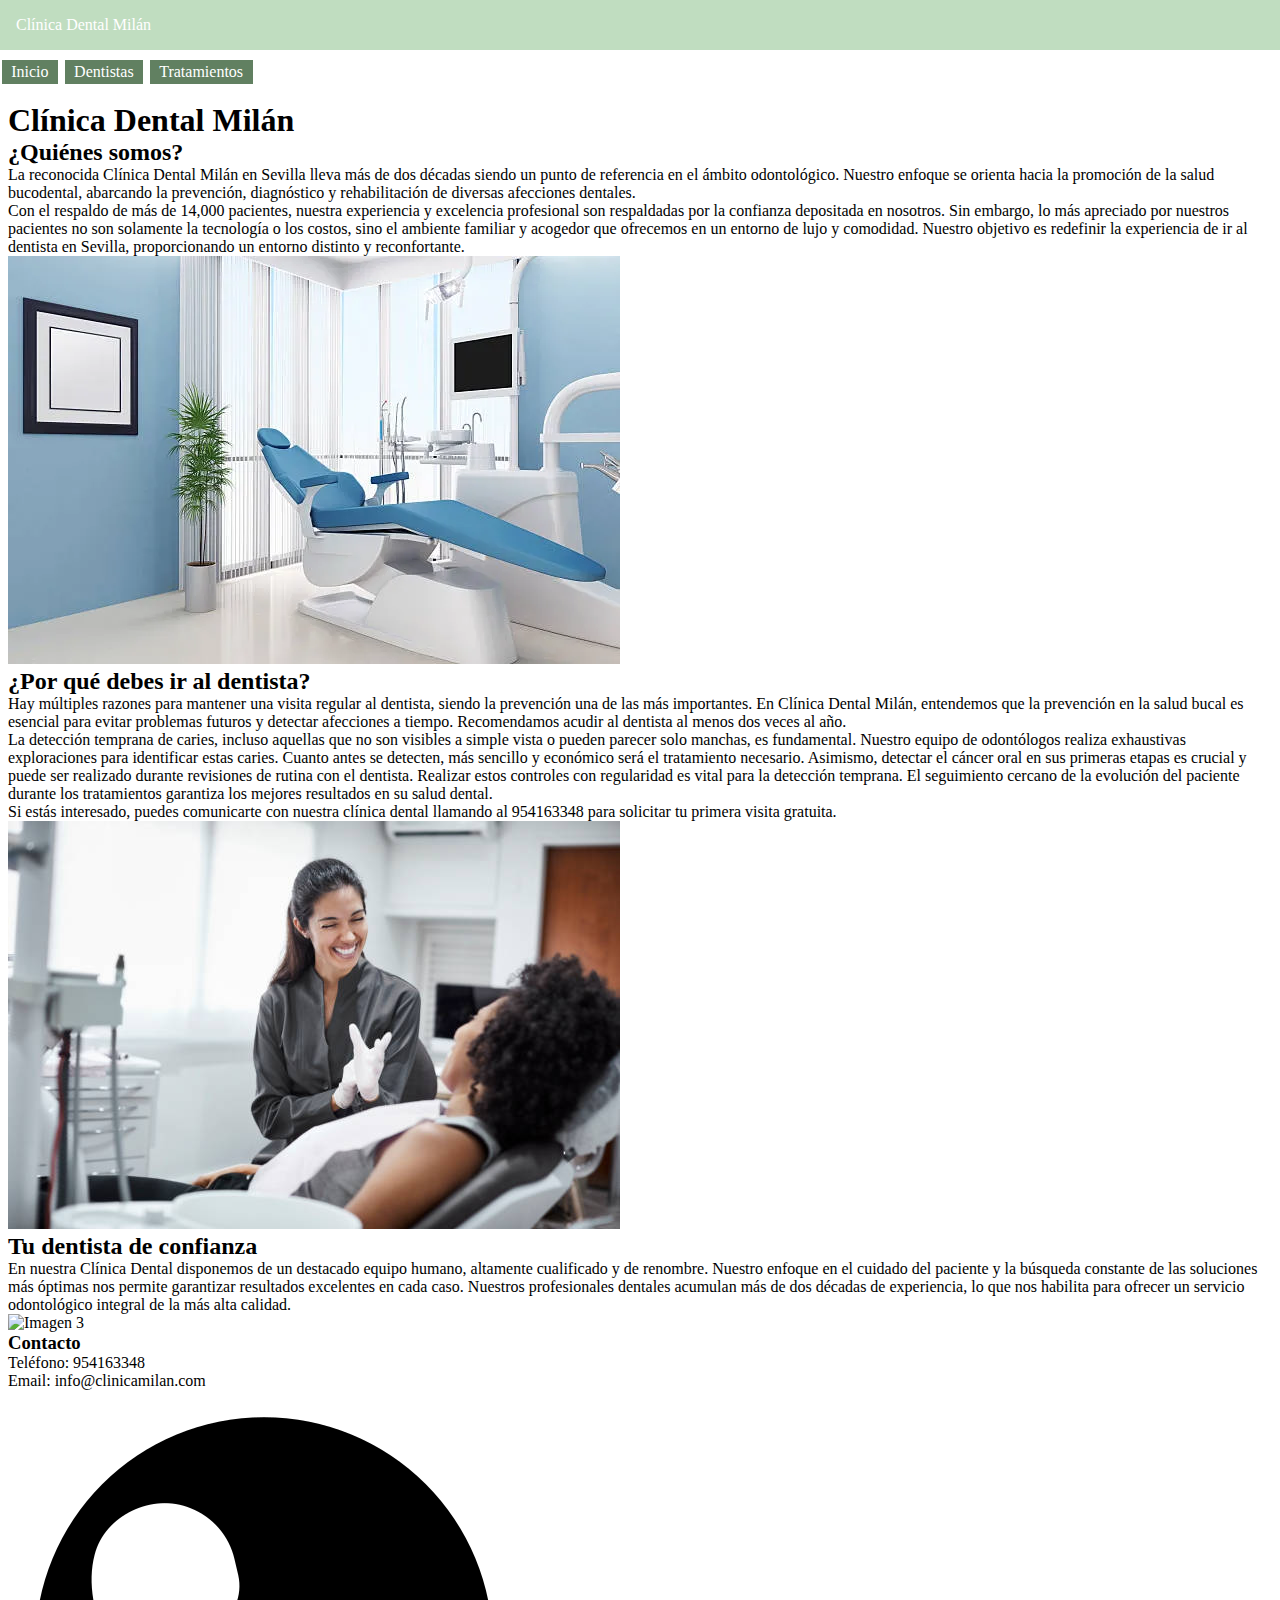
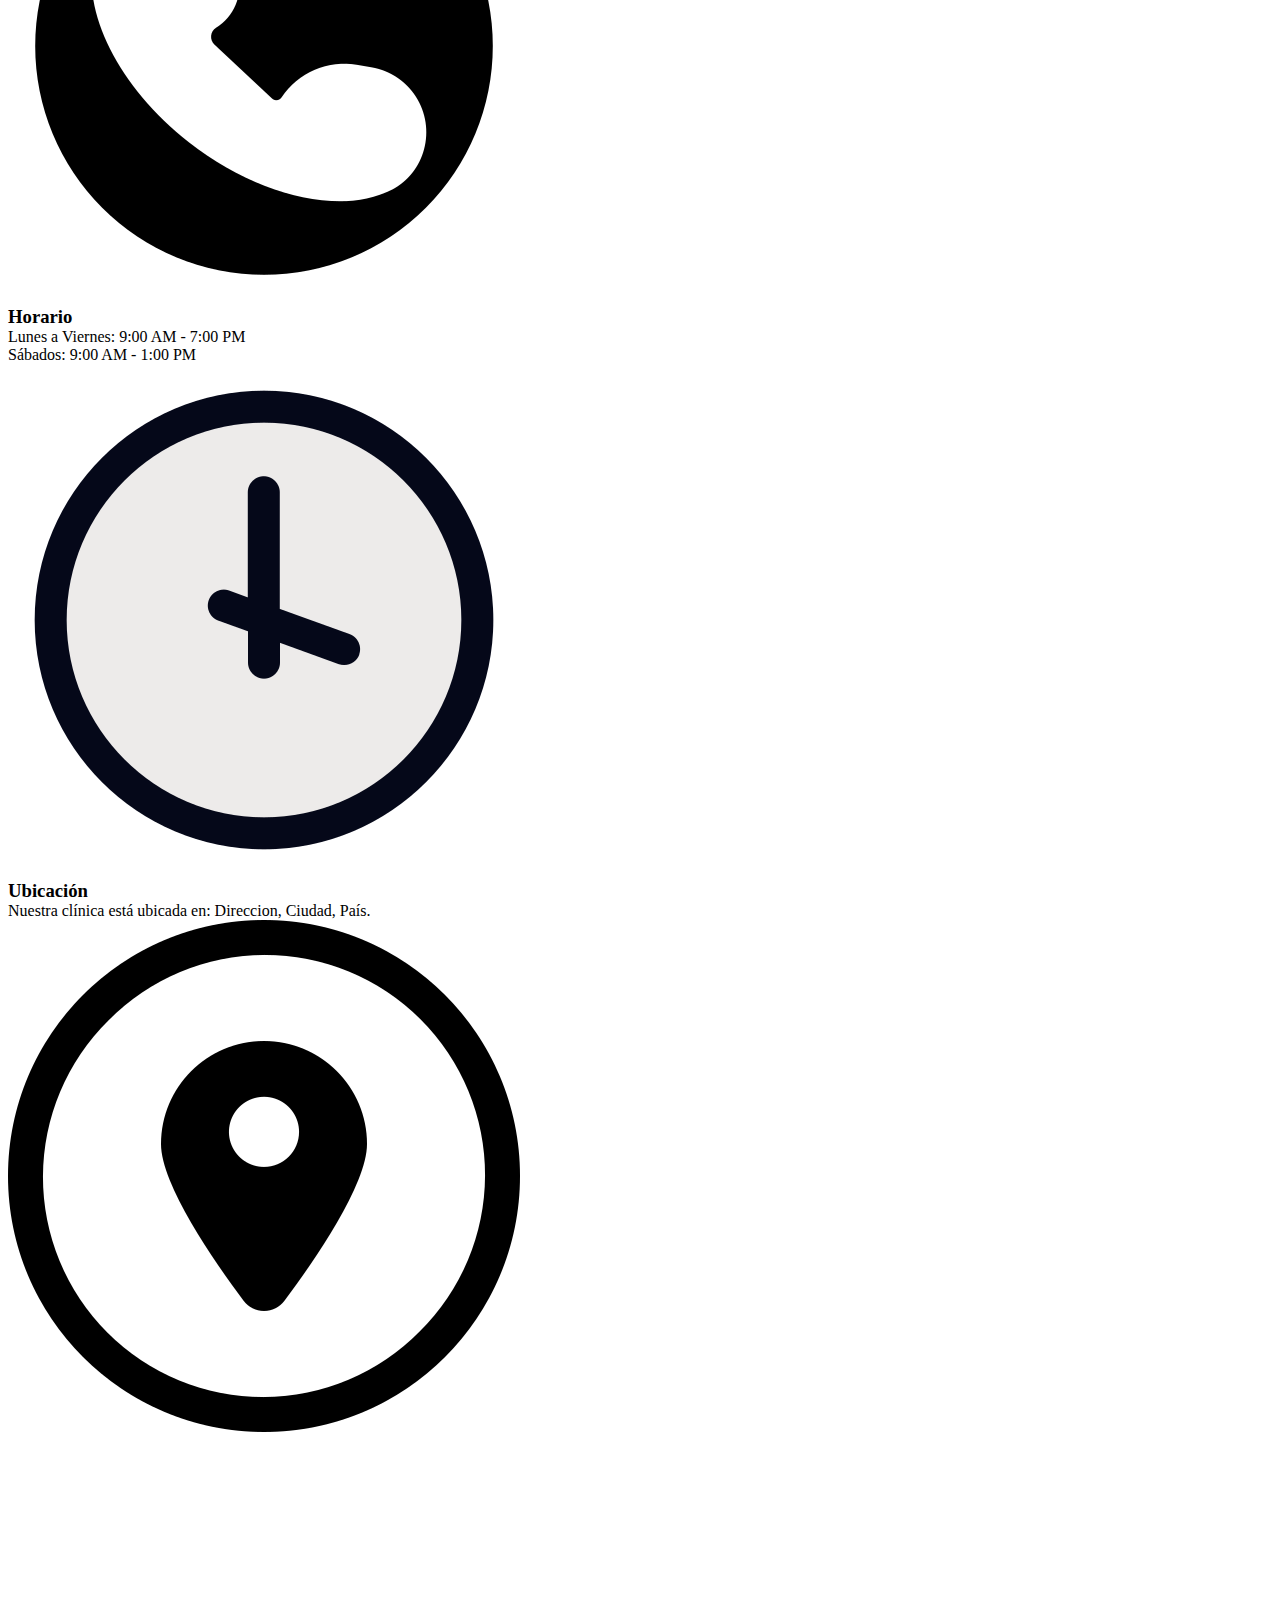
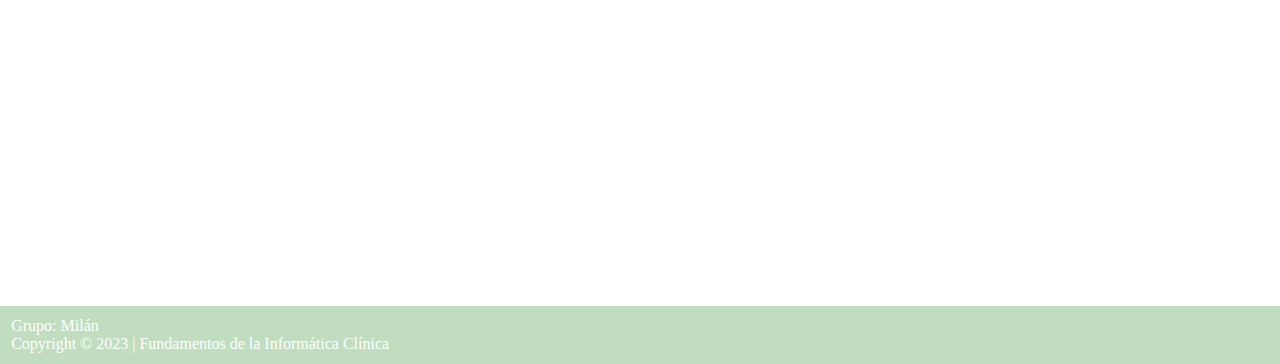
==== index.html @ ffc60897 "v11-26 - Alfonso" ====
<!-- HTML DENTISTA -->

<!DOCTYPE html>
<html lang="en">
  <head>
    <meta charset="UTF-8" />
    <meta http-equiv="X-UA-Compatible" content="IE=edge" />
    <meta name="viewport" content="width=device-width, initial-scale=1.0" />
    <link rel="stylesheet" href="style.css" />
    <script type="module" src="script.js"></script>
    <link rel="icon" type="image/webp" href="./img/dibujo-cepillado-dientes_23-2147495044.webp">
    <title>Dentista | Clínica Dental Milán</title>
  </head>
  <body>
    <div class="lienzo">
      <div class="cabecera">Clínica Dental Milán</div>
      <div id="menu" class="menu"></div>
      <div class="cuerpo" id="cuerpo"></div>
      <div class="pie">
        <p>Grupo: <span id="nombreDeGrupo"></span></p>
        <p>Copyright &copy; 2023 | Fundamentos de la Informática Clínica</p>
      </div>
    </div>
  </body>
</html>
---- style.css ----
@import "./css/paginaPrincipal.css";
@import "./css/contenidoPaginaInicial.css";

@import "./css/listaDentistas.css";
@import "./css/datosDentista.css";

@import "./css/listaTratamientos.css";
/************************************************************************/
* {
    padding: 0;
    margin: 0;
    box-sizing: border-box;
  }
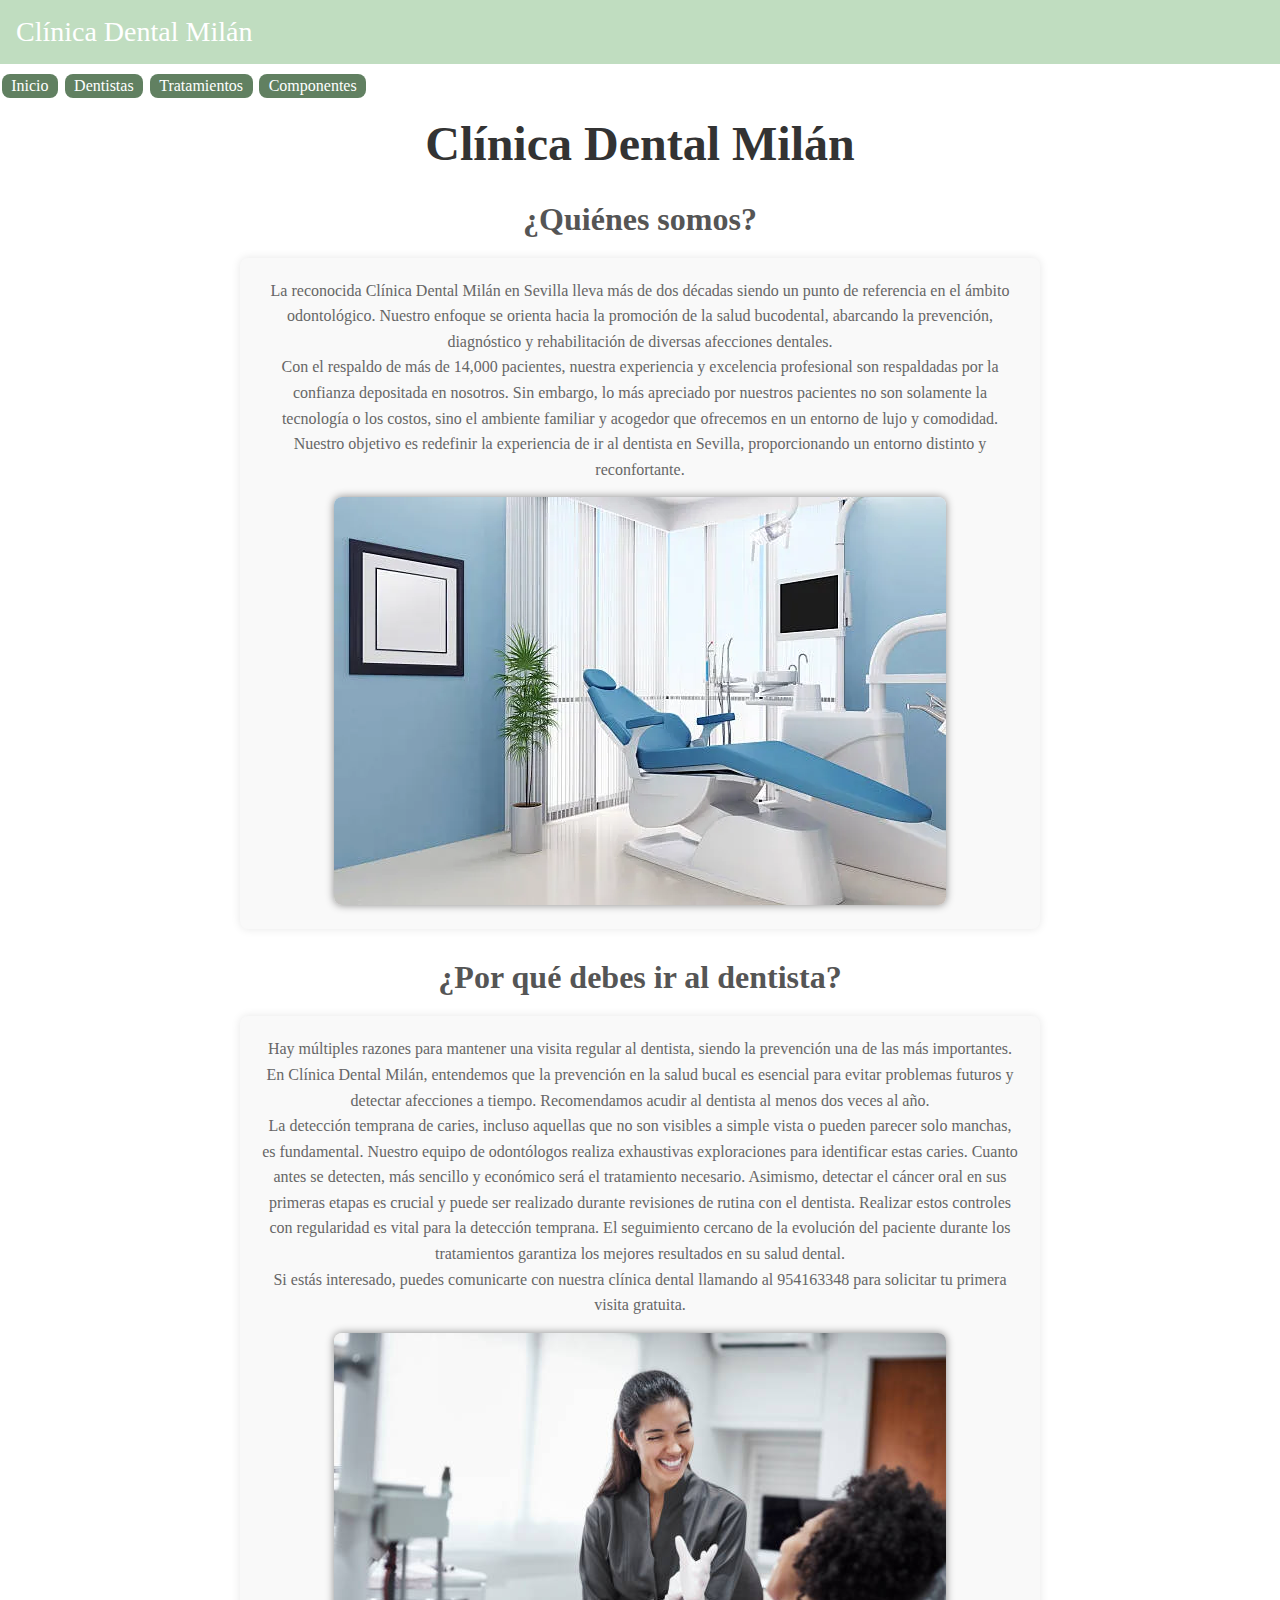
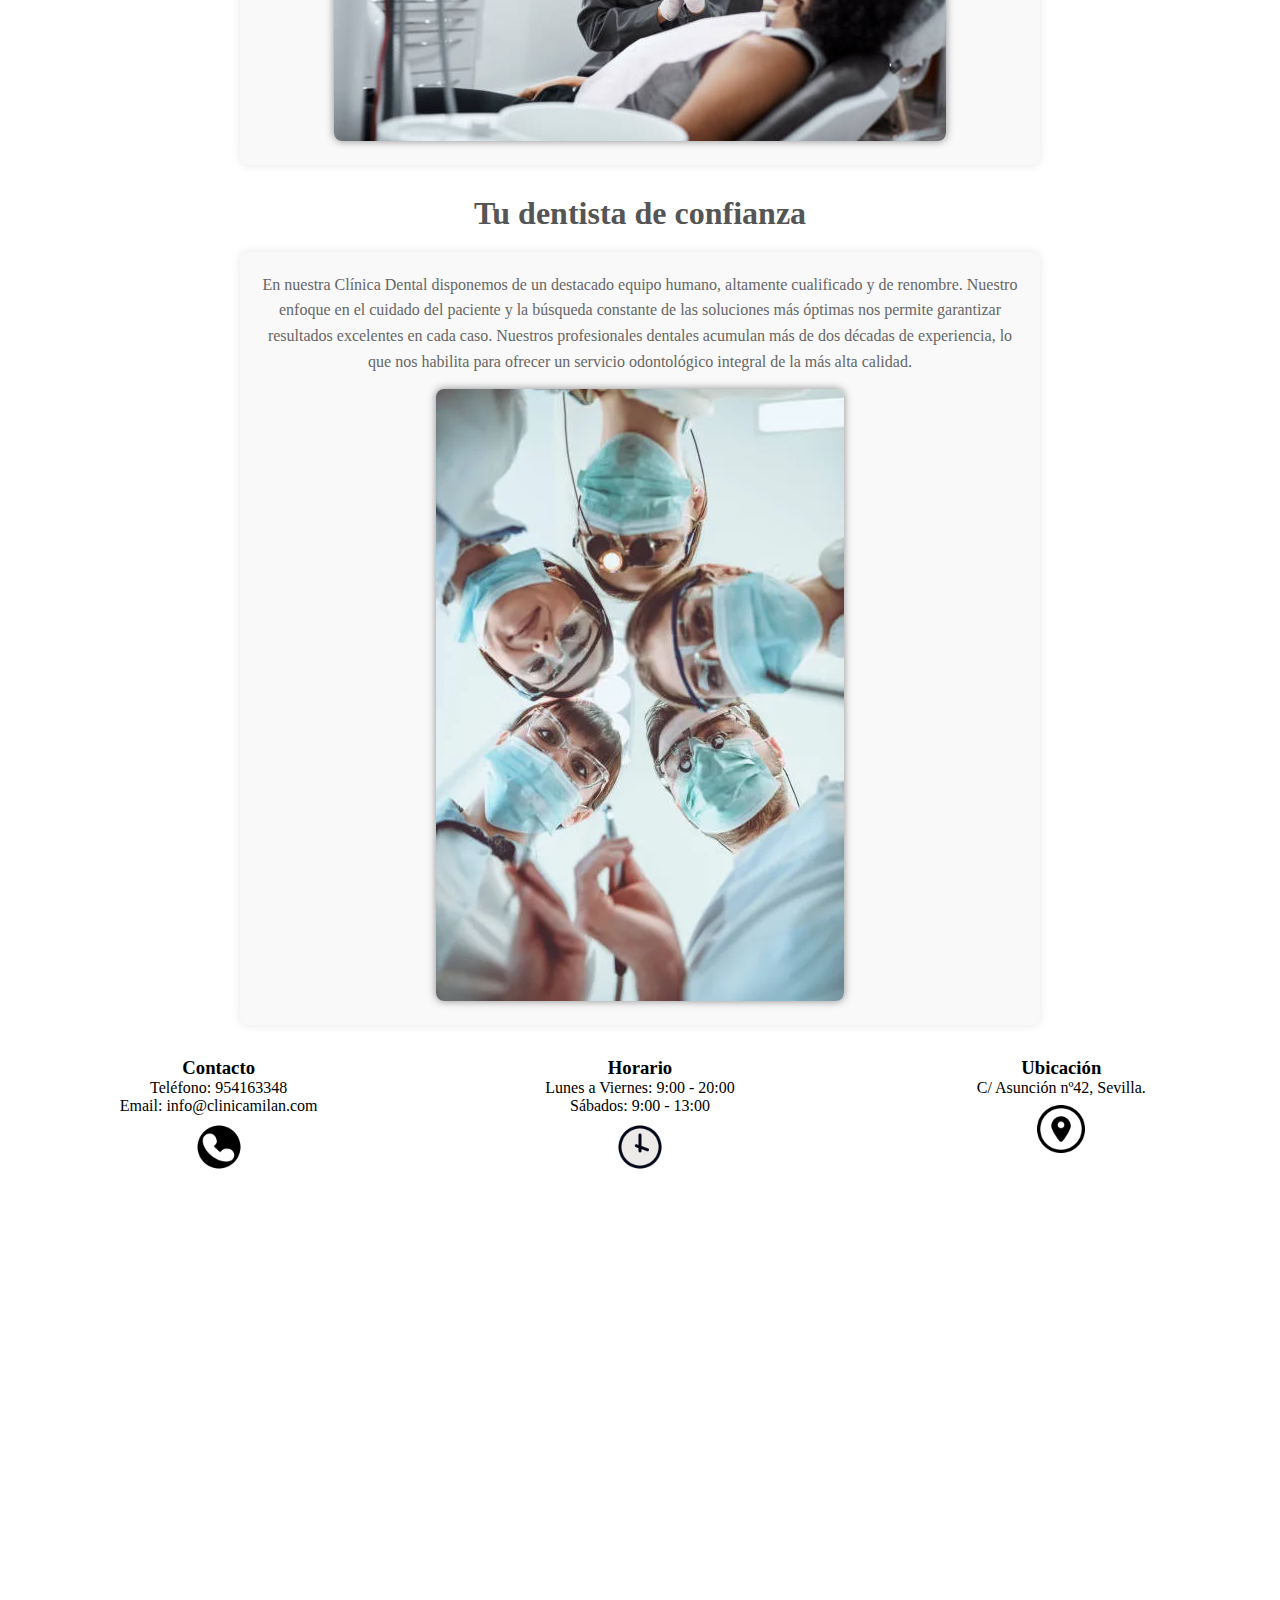
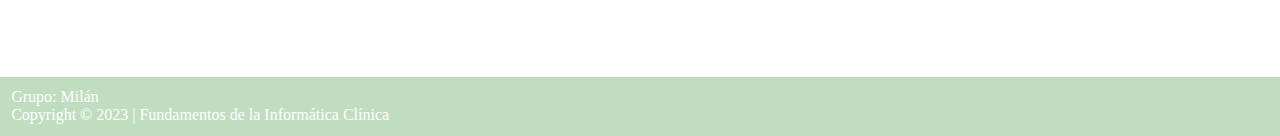
==== commit 7ee2d796: "v12-06 Alfonso, Alberto, Valle" ====
--- a/index.html
+++ b/index.html
@@ -8,7 +8,7 @@
     <meta name="viewport" content="width=device-width, initial-scale=1.0" />
     <link rel="stylesheet" href="style.css" />
     <script type="module" src="script.js"></script>
-    <link rel="icon" type="image/webp" href="./img/dibujo-cepillado-dientes_23-2147495044.webp">
+    <link rel="icon" type="image/webp" href="./img/cepilloDientes.webp">
     <title>Dentista | Clínica Dental Milán</title>
   </head>
   <body>
